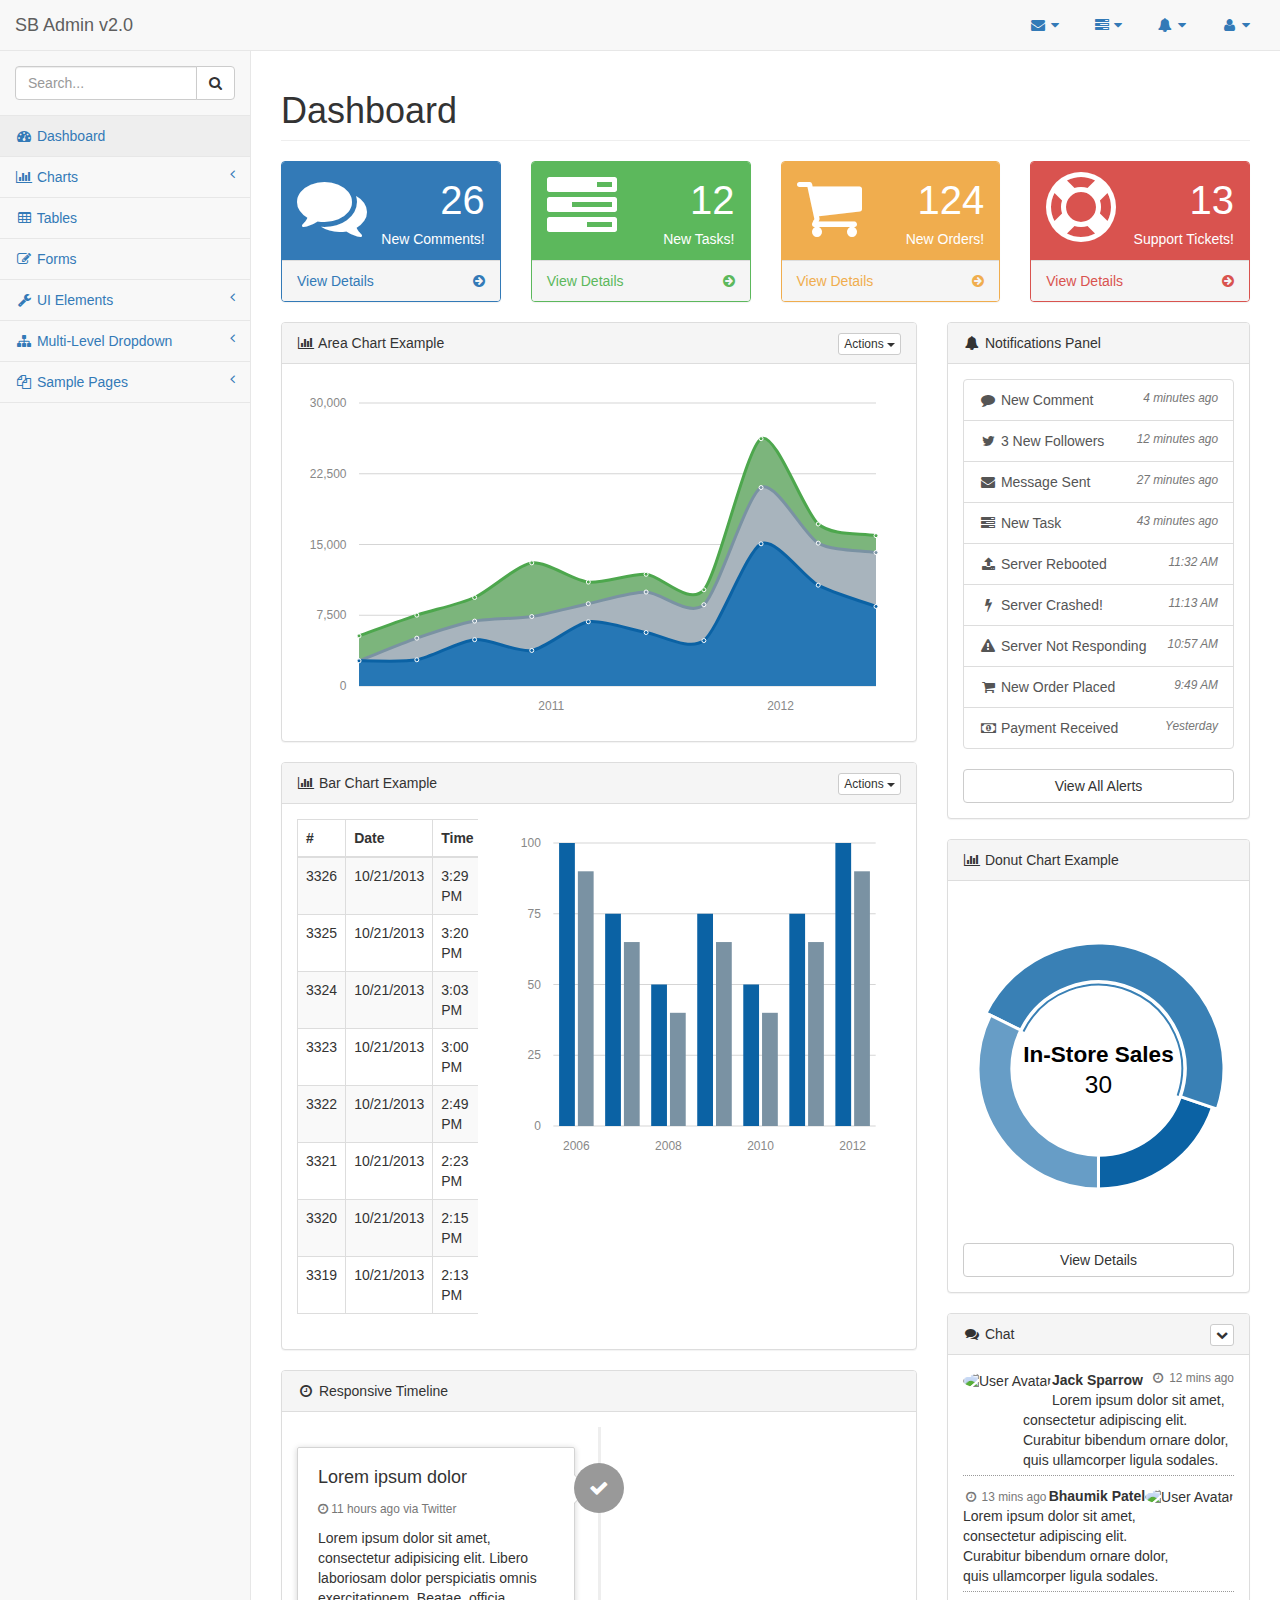
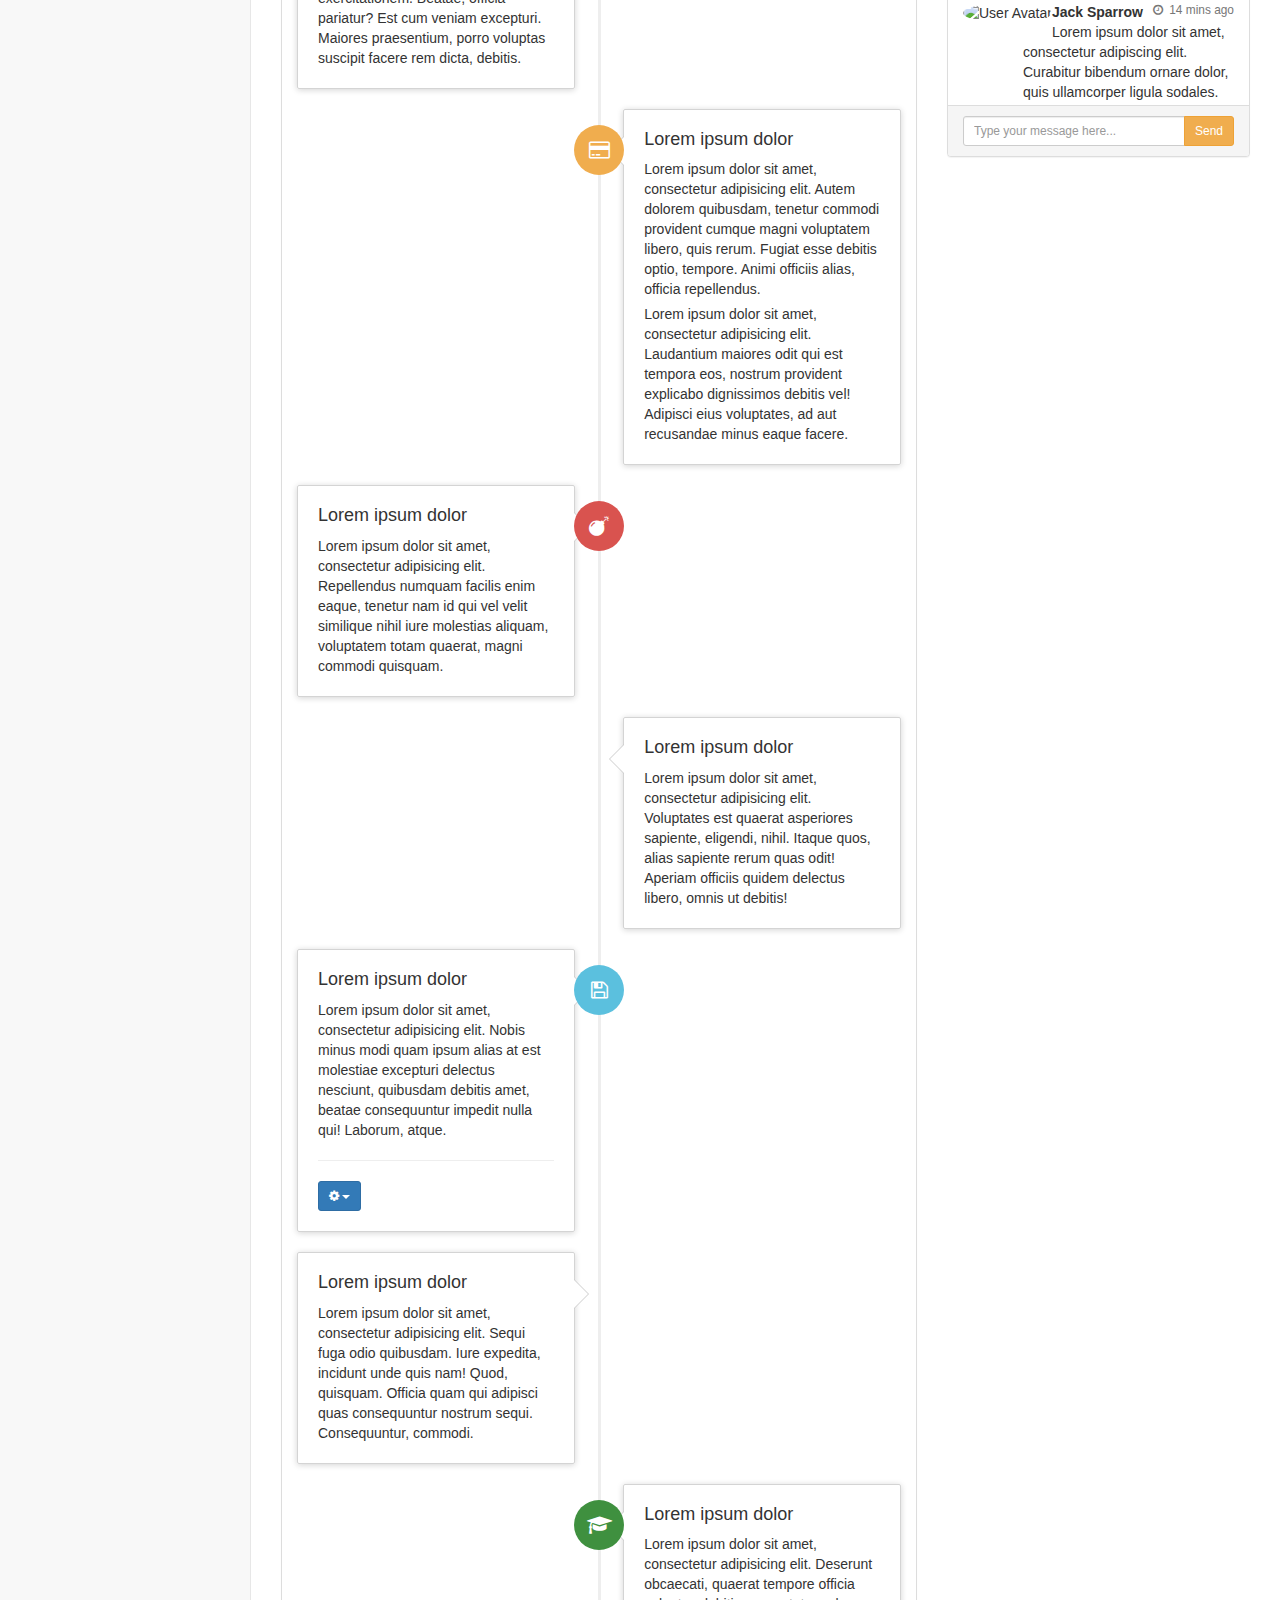
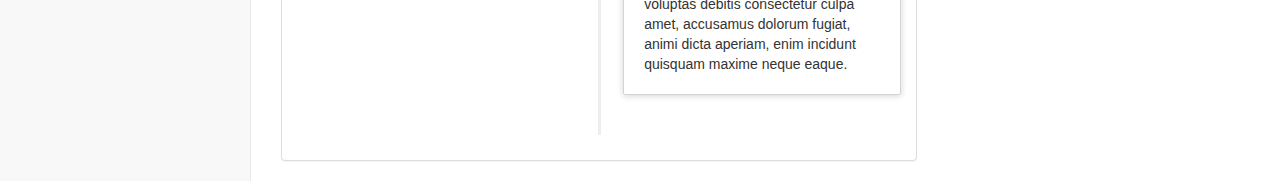
==== index.html @ a61cb5ba "add code" ====
<!DOCTYPE html>
<html>
<head>
<meta http-equiv="refresh" content="0;url=pages/index.html">
<title>SB Admin 2</title>
<script language="javascript">
    window.location.href = "pages/index.html"
</script>
</head>
<body>
Go to <a href="pages/index.html">/pages/index.html</a>
</body>
</html>
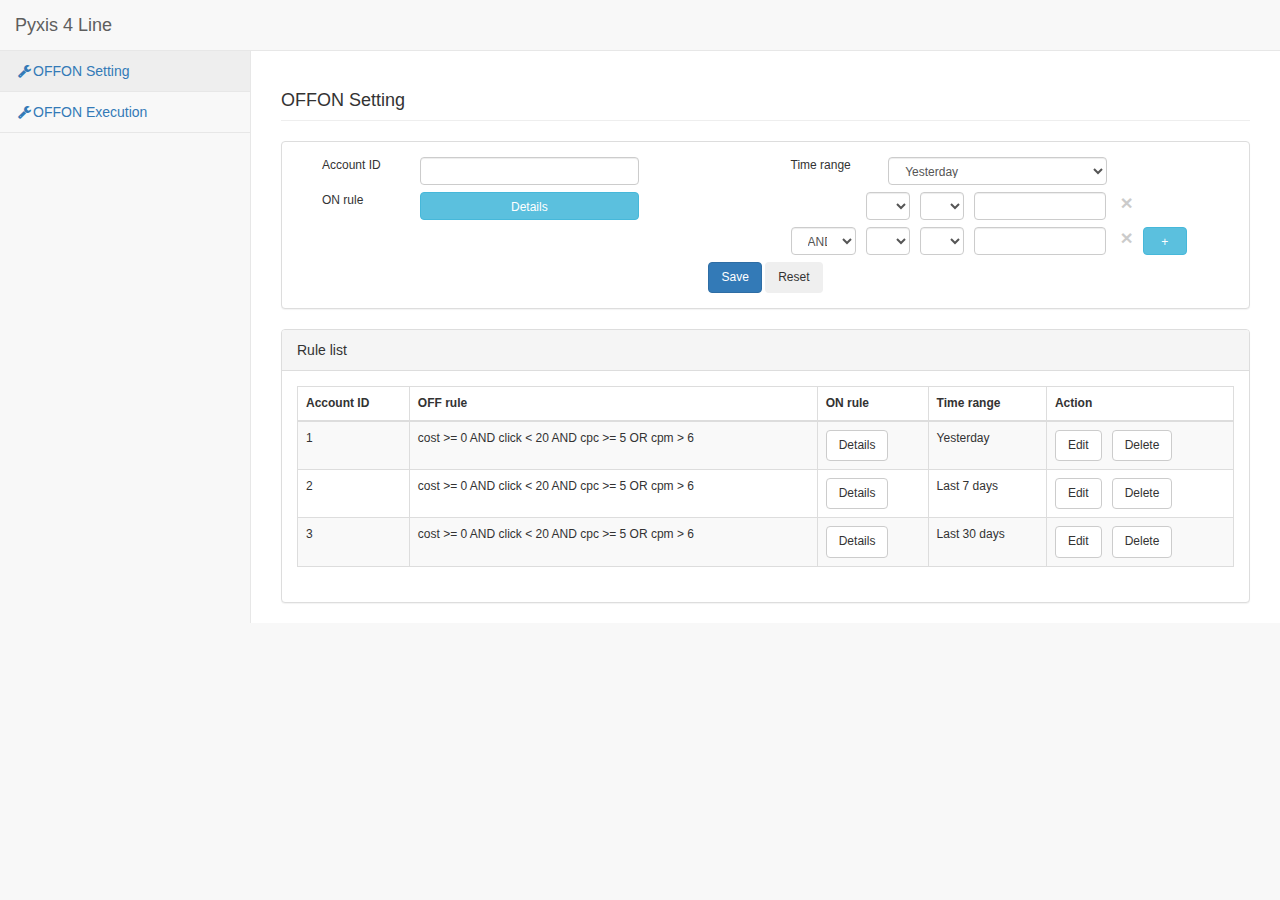
==== commit 94f2bdd1: "update" ====
--- a/index.html
+++ b/index.html
@@ -4,10 +4,10 @@
 <meta http-equiv="refresh" content="0;url=pages/index.html">
 <title>SB Admin 2</title>
 <script language="javascript">
-    window.location.href = "pages/index.html"
+    window.location.href = "pages/settingrule.html"
 </script>
 </head>
 <body>
-Go to <a href="pages/index.html">/pages/index.html</a>
+Go to <a href="pages/settingrule.html">/pages/settingrule.html</a>
 </body>
 </html>
